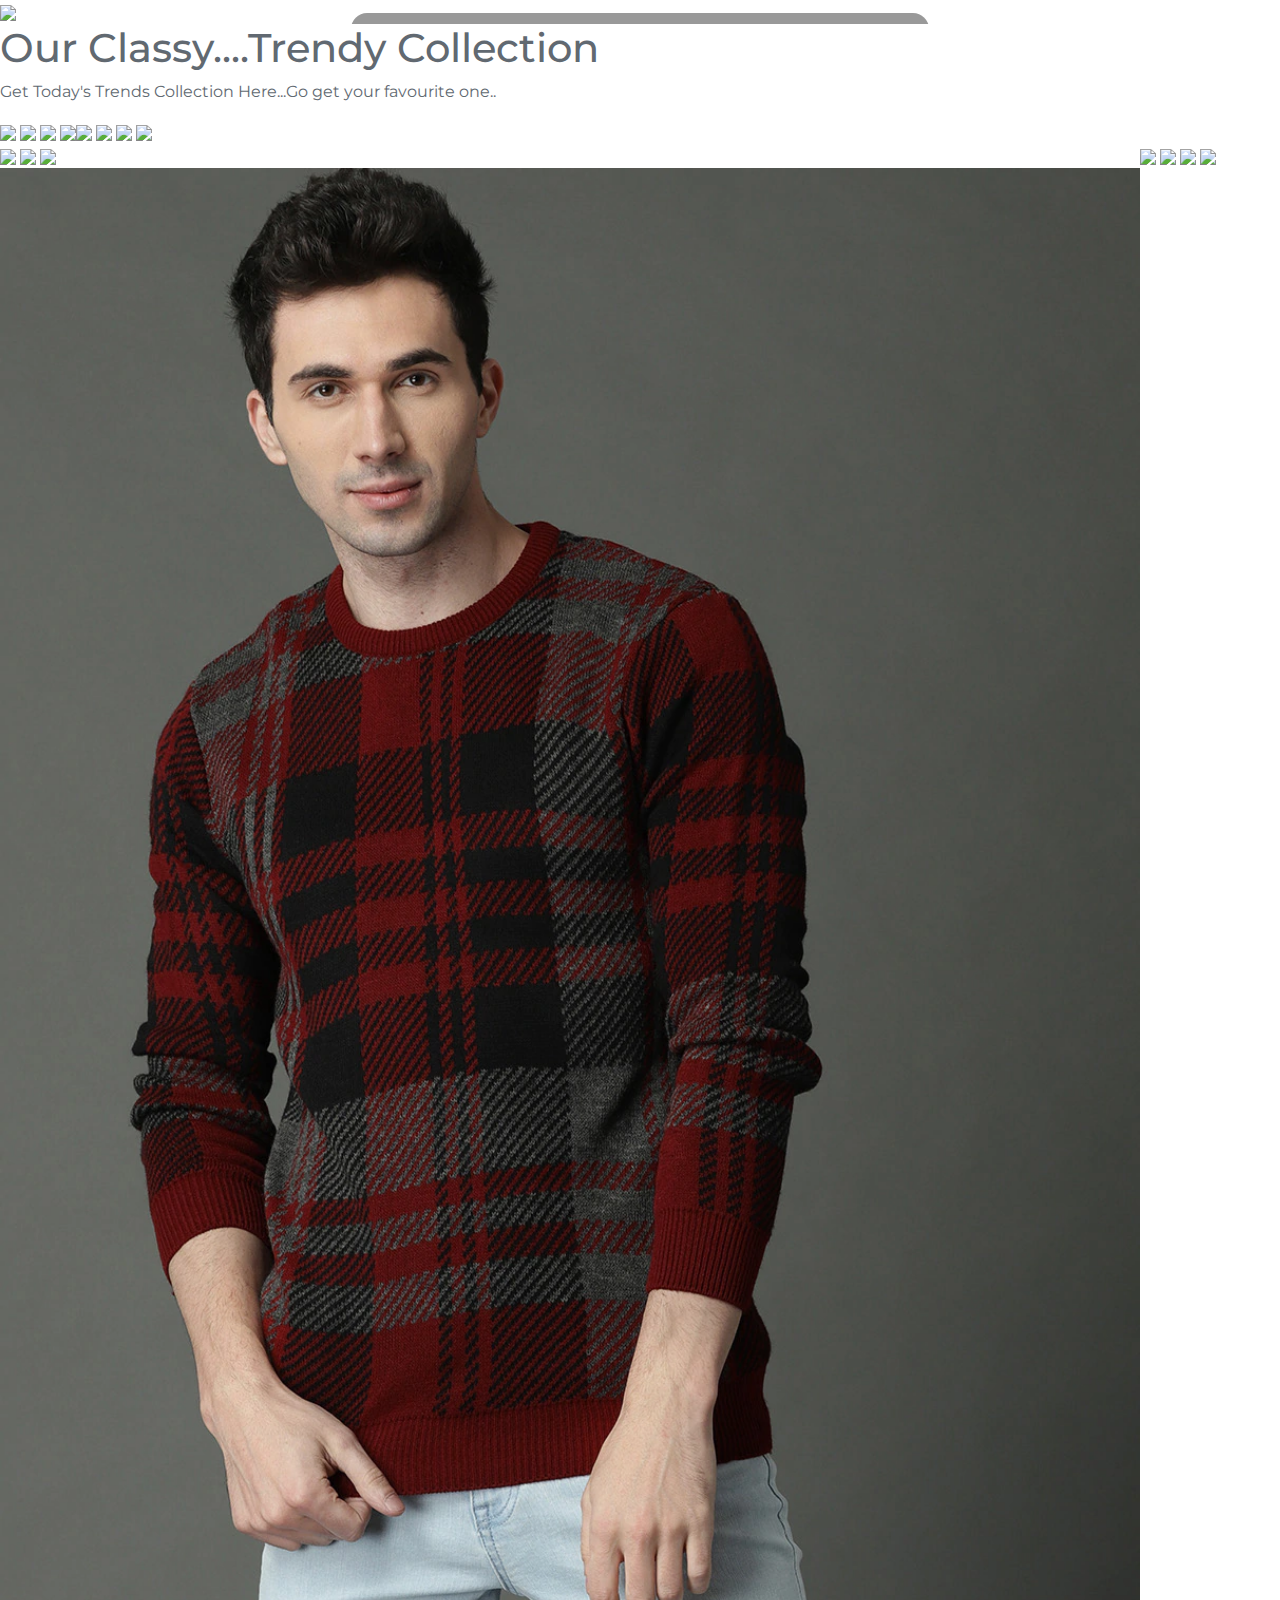
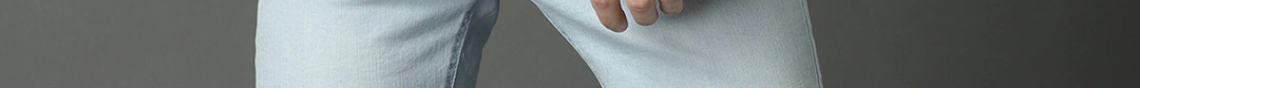
==== gallery.html @ 9f7510aa "Add files via upload" ====
<!DOCTYPE html>
<html lang="en">
<head>
	<meta charset="UTF-8">
	<meta name="viewport" content="width=device-width, initial-scale=1.0, viewport-fit=cover">
    <meta http-equiv="X-UA-Compatible" content="ie=edge">
	<title>Fashion Carnival</title>
	<link rel="shortcut icon" href="img/logo1.jpeg">
	<!-- Bootstrap 4.5 CSS -->
	 <link rel="stylesheet" href="https://maxcdn.bootstrapcdn.com/bootstrap/4.5.2/css/bootstrap.min.css">
	 <script src="https://ajax.googleapis.com/ajax/libs/jquery/3.5.1/jquery.min.js"></script>
     <script src="https://cdnjs.cloudflare.com/ajax/libs/popper.js/1.16.0/umd/popper.min.js"></script>
     <script src="https://maxcdn.bootstrapcdn.com/bootstrap/4.5.2/js/bootstrap.min.js"></script>
	<!-- Style CSS -->
	<link rel="stylesheet" href="css/style.css">
	<!-- Google Fonts -->
	<link href="https://fonts.googleapis.com/css?family=Montserrat:300,400,500,600,700&display=swap" rel="stylesheet">
</head>
<body>

	<!-- Image Carousel -->
	<div id="carousel" class="carousel slide" data-ride="carousel" data-interval="6500">


		<!-- Carousel Content -->
		 <div class="carousel-inner">
		 	<div class="carousel-item active">
		 		<img src="img/carousel/c1.jpg" alt=" " class="w-100">
                  <div class="carousel-caption">
                  	<div class="container">
                  		<div class="row justify-content-center">
                  			<div class="col-8 bg-custom d-none d-lg-block py-3 px-0">
                  				<h1>Shwetangita</h1>
                  				<div class="border-top border-primary w-50 mx-auto my-3"></div>
                  				<h3 class="pb-3">Fashion Designing</h3>
                  				<a href="index.html" class="btn btn-danger btn-lg mr-2">View Demo</a>
                  				<a href="register.html" class="btn btn-primary btn-lg ml-2">Start Now</a>
                  		   </div>
                  	   </div>
                    </div>
                </div>
              </div>

		 	<div class="carousel-item">
		 		<img src="img/carousel/c3.jpg" alt=" " class="w-100">
                  <div class="carousel-caption">
                  	<div class="container">
                  		<div class="row justify-content-start text-right">
                  			<div class="col-5 bg-custom d-none d-lg-block py-3 px-0 pr-4">
                  				<p class="lead pb-3">Todays trend's collection is here</p>
                  				 <a href="index.html" class="btn btn-danger btn-lg">View Demo</a>
                   		   </div>
                  	   </div>
                    </div>
                </div>

		 	</div>
		 	<div class="carousel-item">
		 		<img src="img/carousel/c2.jpg" alt=" " class="w-100">
                  <div class="carousel-caption">
                  	<div class="container">
                  		<div class="row justify-content-end text-right">
                  			<div class="col-5 bg-custom d-none d-lg-block py-3 px-0 pr-4">
                  				<p class="lead pb-3">Fashion is everything..Make every outfit count.</p>
                  				 <a href="index.html" class="btn btn-danger btn-lg">View Demo</a>
                   		   </div>
                  	   </div>
                    </div>
                </div>
		 	</div>
		 	<div class="carousel-item">
		 		<img src="img/carousel/c3.jpg" alt=" " class="w-100">
		 		<div class="carousel-caption">
                  	<div class="container">
                  		<div class="row justify-content-start text-left">
                  			<div class="col-5 bg-custom d-none d-lg-block py-3 px-0 pl-4">
                  				<p class="lead pb-3">Fashions fade, style is eternal</p>
                  				 <a href="index.html" class="btn btn-danger btn-lg">View Demo</a>
                   		   </div>
                  	   </div>
                    </div>
                </div>
		 	</div>
  

	
		<!-- End Carousel Content -->


		<!-- Previous & Next Buttons -->
		<a href="#carousel" class="carousel-control-prev" role="button" data-slide="prev">
			<span class="fas fa-chevron-left fa-2x"></span>
		</a>
		<a href="#carousel" class="carousel-control-next" role="button" data-slide="next">
			<span class="fas fa-chevron-right fa-2x"></span>
		</a>
  </div>

<!-- Header -->
<div class="header">
  <h1>Our Classy....Trendy Collection</h1>
  <p>Get Today's Trends Collection Here...Go get your favourite one.. </p>
</div>

<!-- Photo Grid -->
<div class="row"> 
  <div class="column">
    <img src="img/g1.jpg" style="width:100%">
    <img src="img/g2.webp" style="width:100%">
    <img src="img/g3.webp" style="width:100%">
    <img src="img/g4.webp" style="width:100%">
    
  </div>
  <div class="column">
  	<img src="img/g5.webp" style="width:100%">
    <img src="img/g6.webp" style="width:100%">
    <img src="img/g7.webp" style="width:100%">
    <img src="img/g8.webp" style="width:100%">
   
  </div>  
  <div class="column">
  	 <img src="img/w1.webp" style="width:100%">
  	<img src="img/g9.jpeg" style="width:100%">
    <img src="img/m1.webp" style="width:100%">
    <img src="img/m5.webp" style="width:100%">
    
    
  </div>
  <div class="column">
  	<img src="img/m3.webp" style="width:100%">
    <img src="img/g13.webp" style="width:100%">
    <img src="img/g15.jpeg" style="width:100%">
    <img src="img/g16.webp" style="width:100%">
   
    </div>
</div>

	<!-- Script Source Files -->

	<!-- jQuery -->
	<script src="js/jquery-3.5.1.min.js"></script>
	<!-- Bootstrap 4.5 JS -->
	<script src="js/bootstrap.min.js"></script>
	<!-- Popper JS -->
	<script src="js/popper.min.js"></script>
	<!-- Font Awesome -->
	<script src="js/all.min.js"></script>

	<!-- End Script Source Files -->
</body>
</html>
---- css/style.css ----
/*-- Body Reset --*/
body {
  overflow-x: hidden;
  font-family: 'Montserrat', sans-serif;
  color: #616971;
}

/*============= TOP BAR HEADER =============*/
.top-bar{
  background: #7aaec4;
  height: 2.8rem;
  padding: .5rem 0;
}
.top-bar a
{
  color: white;
  text-decoration: none;
  font-size: 1.1rem;

}



/*============= NAVIGATION =============*/
.navbar-brand img{
  height: 3rem;
}
.navbar{
  font-size: 1.15rem;
  font-weight: 600;
  letter-spacing: .1rem;
  box-shadow: 0 .5rem .5rem rgba(0, 0, 0, .1);
  z-index: 1;
}
.nav-item{
  padding: .5rem;
}
.nav-link{
  color: #5b5555 !important;
}
.nav-link.active,
.nav-link:hover{
  color: #4981b3 !important;
}



/*============= CAROUSEL =============*/
#carousel{
  box-shadow: 0 1rem 1rem rgba(0,0,0,.1);

}

.carousel-inner{
  max-height: 38rem !important;
}



/*---Change Carousel Transition Speed --*/
.carousel-item-next,
.carousel-item-prev,
.carousel-item.active{
  transition: transform 1.2s ease;
}


/*-- Carousel Content --*/
.carousel-caption{
  position: absolute;
  top: 54%;
  transform: translateY(-50%);
  text-transform: uppercase;

}
.bg-custom{
  background-color: rgba(0,0,0,.4);
  color: white;
  border-radius: 1rem;

}

.carousel.caption h1{
font-size: 3.8rem;
text-shadow: .1rem .1rem .3rem rgba(0,0,0,1)

}

.btn-lg{
  border-radius: 0 ;
  text-transform: uppercase;
  font-size: 1rem;
  border-width: medium;
}
.btn-danger{
  background-color: #AC2615;
  border:.05 rem solid #AC2615;

}


.btn-primary{
  background-color: #4981b3;
  border:.05 rem solid #4981b3;

}

.btn-primary:hover,
.btn-primary:focus{

  background-color: #68a0d2!important;
  border:.05 rem solid #68a0d2!important;
}





/*===== FIXED BACKGROUND IMG =====*/
.fixed{
   background-image: url("../img/bg1.jpg");
   position: fixed;

}

.fixed-background{
  padding: 10rem 0;

}



/*-- Emoji Navbar --*/



/*============= FOOTER =============*/



/*============= SOCKET =============*/



/*============= MEDIA QUERIES =============*/

/* Devices under 1199px (xl) */
@media (max-width: 1199.98px) {

}
/* Devices under 768px (md) */
@media (max-width: 767.98px) {

}


/*============ BOOTSTRAP BREAK POINTS:

Extra small (xs) devices (portrait phones, less than 576px)
No media query since this is the default in Bootstrap

Small (sm) devices (landscape phones, 576px and up)
@media (min-width: 576px) { ... }

Medium (md) devices (tablets, 768px and up)
@media (min-width: 768px) { ... }

Large (lg) devices (desktops, 992px and up)
@media (min-width: 992px) { ... }

Extra (xl) large devices (large desktops, 1200px and up)
@media (min-width: 1200px) { ... }

=============*/

/*-- Bootstrap Mobile Gutter Fix --*/
.row, .container-fluid {
  margin-left: 0px !important;
  margin-right: 0px !important;
}

/*-- Fixed Background Image --*/
.fixed-background {
  position: relative;
  width: 100%;
  z-index: 1000!important;
}
.fixed-wrap {
  clip: rect(0, auto, auto, 0);
  position: absolute;
  top: 0;
  left: 0;
  width: 100%;
  height: 100%;
  z-index: -999 !important;
}
.fixed {
  z-index: -999!important;
  display: block;
  top: 0;
  left: 0;
  width: 100%;
  height: 100%;
  background-size: cover;
  background-position: center center;
  -webkit-transform: translateZ(0);
  transform: translateZ(0);
  will-change: transform;
}
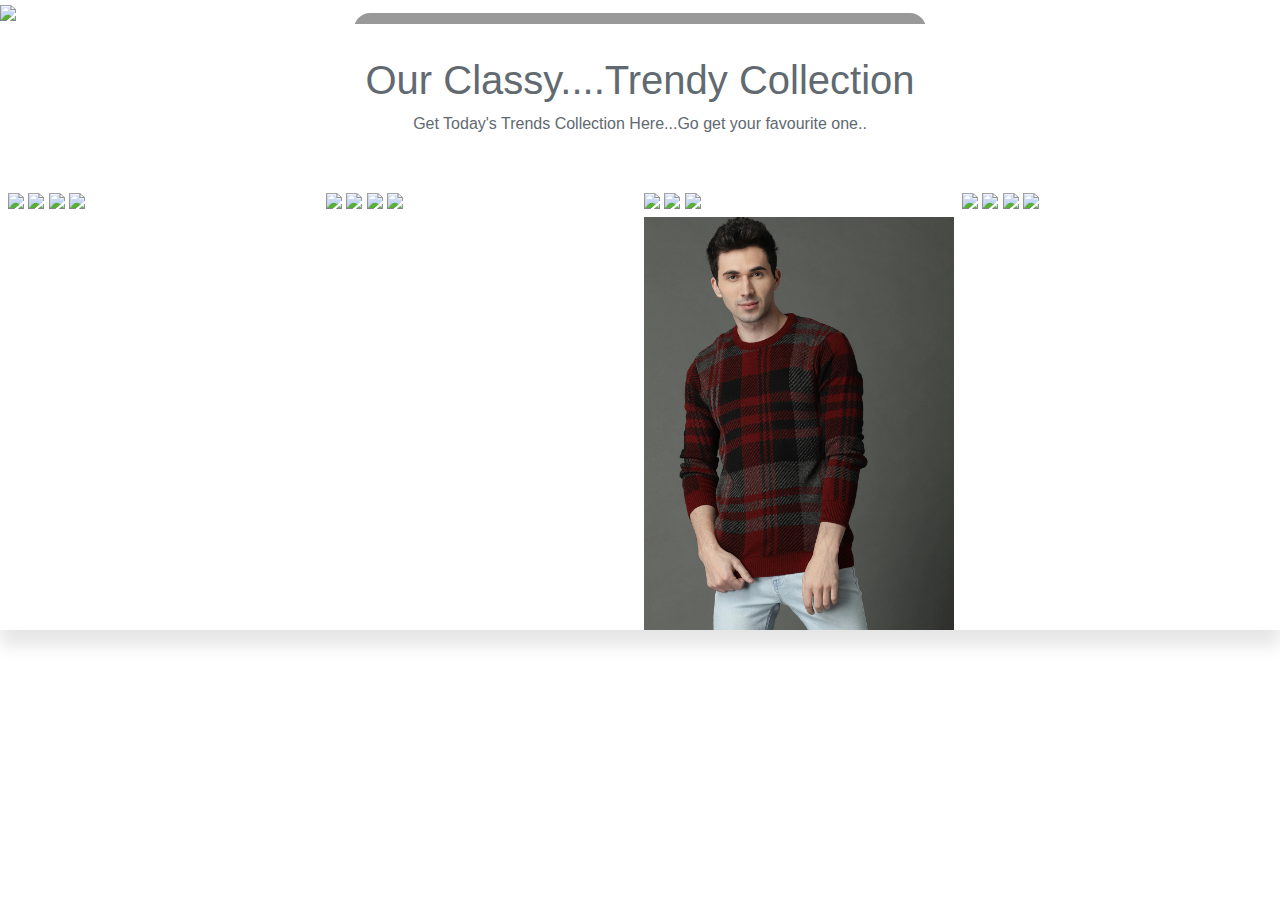
==== commit 8058fb1d: "Update gallery.html" ====
--- a/gallery.html
+++ b/gallery.html
@@ -15,6 +15,15 @@
 	<link rel="stylesheet" href="css/style.css">
 	<!-- Google Fonts -->
 	<link href="https://fonts.googleapis.com/css?family=Montserrat:300,400,500,600,700&display=swap" rel="stylesheet">
+	<script type="text/javascript">
+           $(document).ready(function(){
+  $("h1").click(function(){
+    $("p").css("color", "#0000ff")
+      .slideUp(2000)
+      .slideDown(2000);
+  });
+});
+  </script>
 </head>
 <body>
 
@@ -148,4 +157,4 @@
 
 	<!-- End Script Source Files -->
 </body>
-</html>+</html>
--- a/css/style.css
+++ b/css/style.css
@@ -128,17 +128,167 @@
 
 }
 
-
-
-/*-- Emoji Navbar --*/
+/*===== grid gallery =====*/
+
+* {
+  box-sizing: border-box;
+}
+
+body {
+  margin: 0;
+  font-family: Arial;
+}
+
+.header {
+  text-align: center;
+  padding: 32px;
+}
+
+.row {
+  display: -ms-flexbox; /* IE10 */
+  display: flex;
+  -ms-flex-wrap: wrap; /* IE10 */
+  flex-wrap: wrap;
+  padding: 0 4px;
+}
+
+/* Create four equal columns that sits next to each other */
+.column {
+  -ms-flex: 25%; /* IE10 */
+  flex: 25%;
+  max-width: 25%;
+  padding: 0 4px;
+}
+
+.column img {
+  margin-top: 8px;
+  vertical-align: middle;
+  width: 100%;
+}
+
+/* Responsive layout - makes a two column-layout instead of four columns */
+@media screen and (max-width: 800px) {
+  .column {
+    -ms-flex: 50%;
+    flex: 50%;
+    max-width: 50%;
+  }
+}
+
+/* Responsive layout - makes the two columns stack on top of each other instead of next to each other */
+@media screen and (max-width: 600px) {
+  .column {
+    -ms-flex: 100%;
+    flex: 100%;
+    max-width: 100%;
+  }
+}
 
 
 
 /*============= FOOTER =============*/
-
-
+footer{
+  background-color: #383838;
+  padding: 1rem 2rem 3rem;
+ 
+}
+footer img{
+  height: 3.5rem;
+  margin: 1.5rem auto;
+}
+footer p,footer a{
+  color: white;
+  text-decoration: none;
+}
+ul.social{
+  list-style-type: none;
+  display: flex;
+  max-width: 26rem;
+  margin: 0 auto;
+}
+ul.social li{
+  margin: 0 auto;
+}
+form .text{
+  font-size: 1.0625rem;
+  margin-bottom: 2px;
+  color: #656565;
+}
+form .msg{
+  margin-top: 10px;
+}
+form input,  form .msgForm{
+  width: 100%;
+  font-size: 1.0625rem;
+  background: #151515;
+  padding-left: 10px;
+  border: 1px solid #222222;
+}
+form input:focus,
+form .msgForm:focus{
+  outline-color: #3498db;
+}
+ form input{
+  height: 35px;
+}
+ form .btn{
+  margin-top: 10px;
+}
+ form .btn button{
+  height: 40px;
+  width: 100%;
+  border: none;
+  outline: none;
+  background: #f12020;
+  font-size: 1.0625rem;
+  font-weight: 500;
+  cursor: pointer;
+  transition: .3s;
+}
+ form .btn button:hover{
+  background: #000;
+}
 
 /*============= SOCKET =============*/
+* {
+  box-sizing: border-box;
+}
+
+body {
+  margin: 0;
+  font-family: Arial;
+}
+
+.header {
+  text-align: center;
+  padding: 32px;
+}
+
+.row {
+  display: -ms-flexbox; /* IE10 */
+  display: flex;
+  -ms-flex-wrap: wrap; /* IE10 */
+  flex-wrap: wrap;
+  padding: 0 4px;
+}
+
+/* Create four equal columns that sits next to each other */
+.column {
+  -ms-flex: 25%; /* IE10 */
+  flex: 25%;
+  max-width: 25%;
+  padding: 0 4px;
+}
+
+.column img {
+  margin-top: 8px;
+  vertical-align: middle;
+  width: 100%;
+}
+
+
+
+
 
 
 
@@ -206,4 +356,4 @@
   -webkit-transform: translateZ(0);
   transform: translateZ(0);
   will-change: transform;
-}+}
